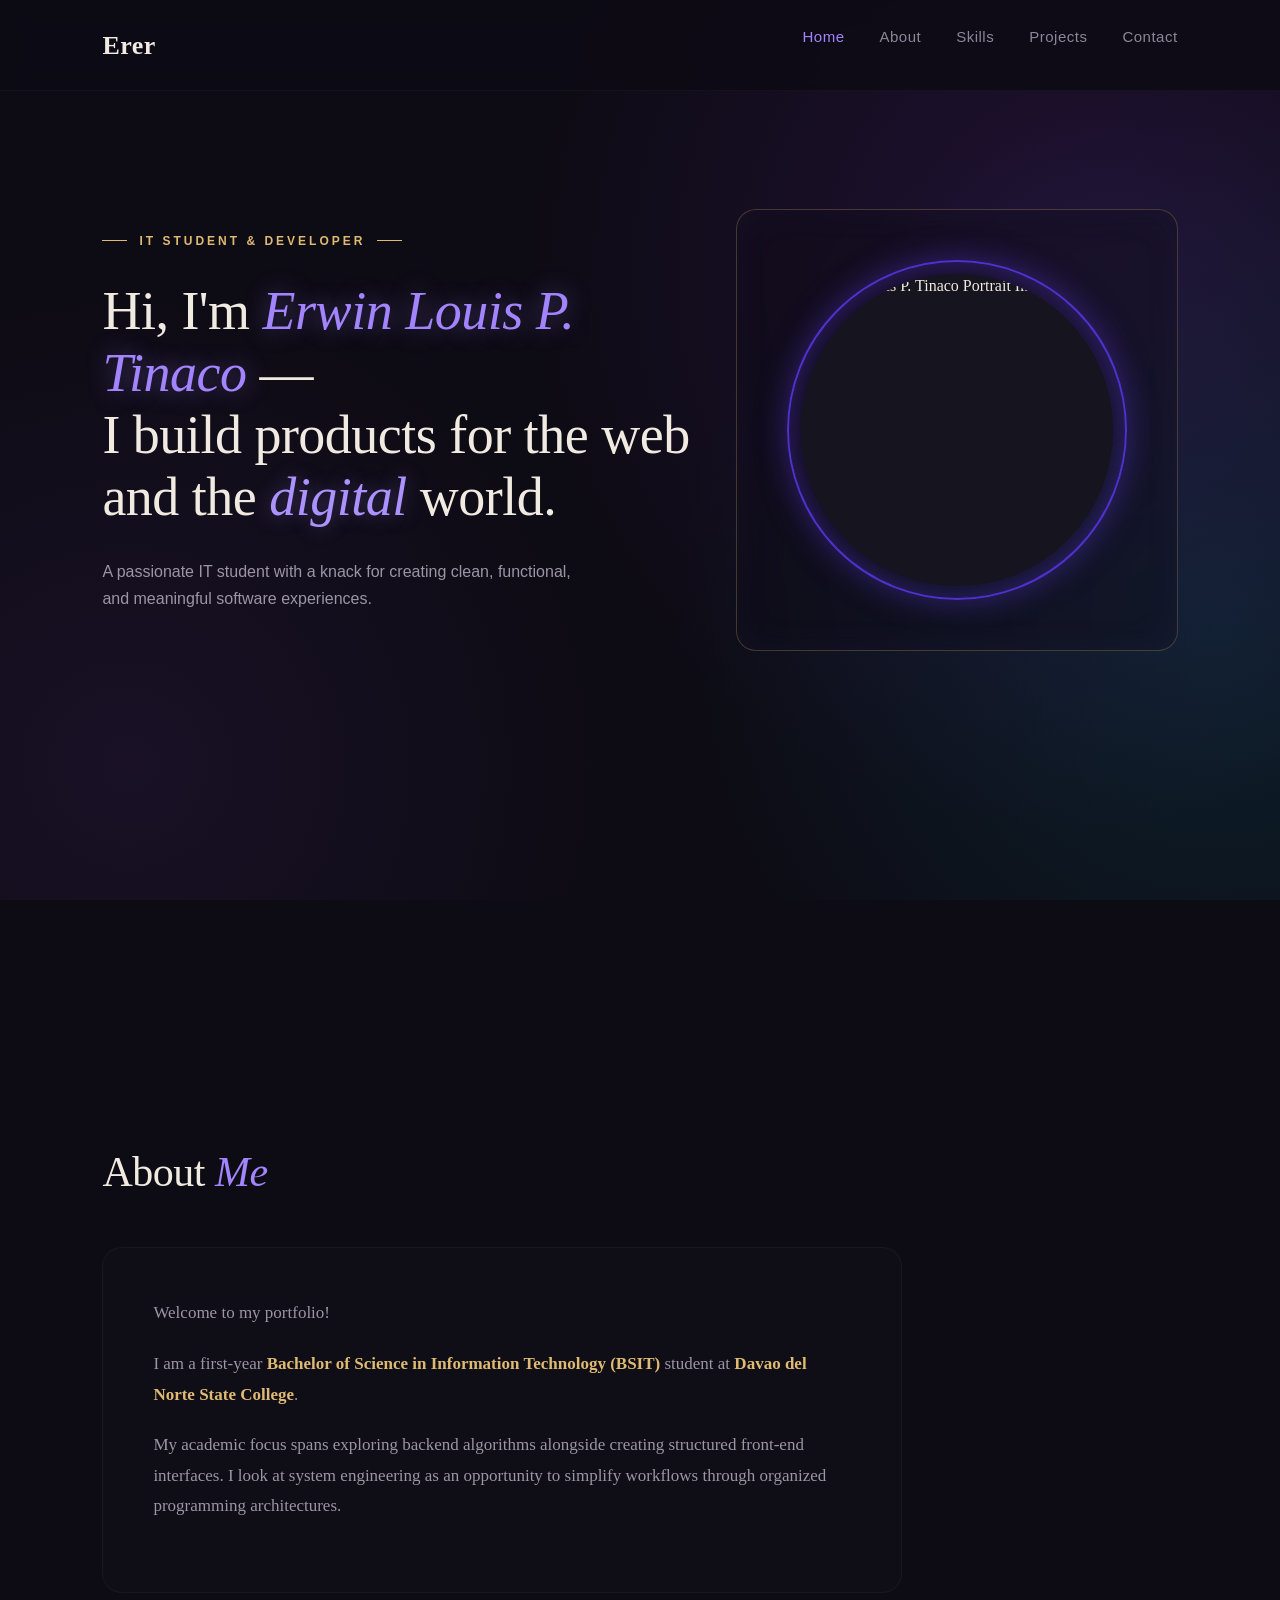
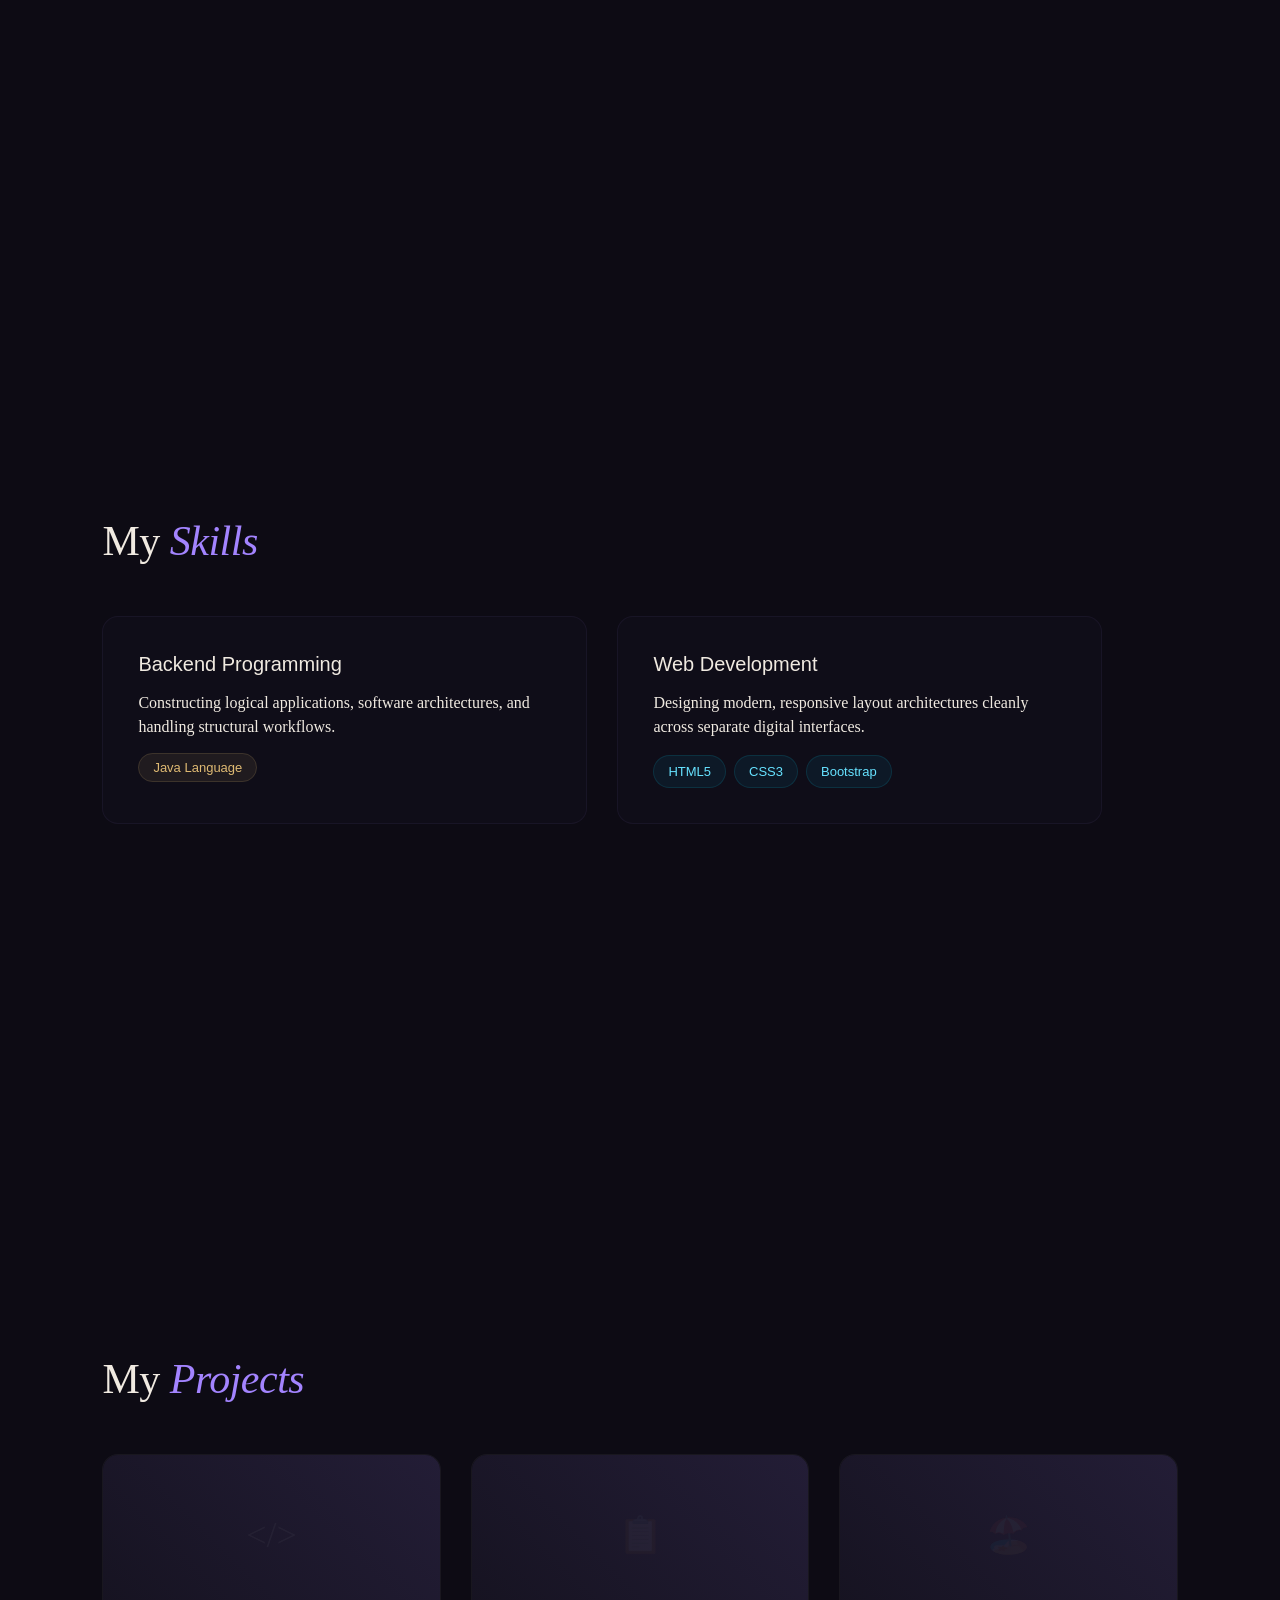
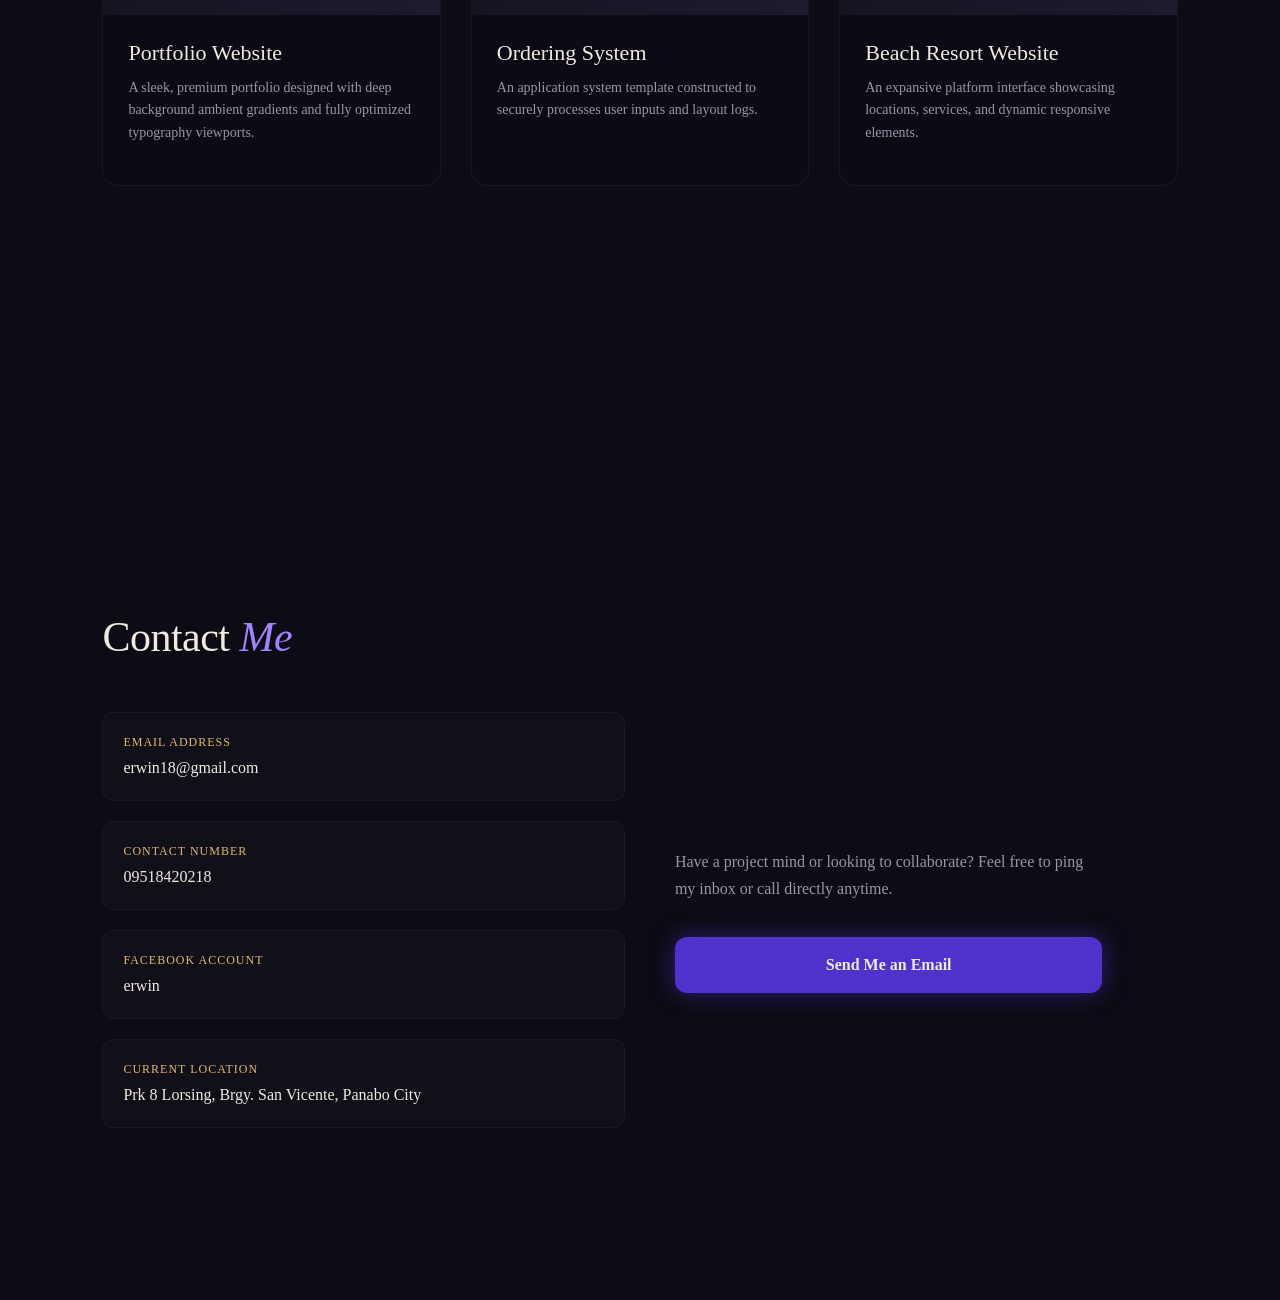
==== index.html @ 90299030 "Add files via upload" ====
<!DOCTYPE html>
<html lang="en">
<head>
    <meta charset="UTF-8">
    <meta name="viewport" content="width=device-width, initial-scale=1.0">
    <title>Erwin Louis P. Tinaco | Portfolio</title>
    <link href="https://cdn.jsdelivr.net/npm/bootstrap@5.3.8/dist/css/bootstrap.min.css" rel="stylesheet">
  <script src="https://cdn.jsdelivr.net/npm/bootstrap@5.3.8/dist/js/bootstrap.bundle.min.js"></script>
    <link rel="stylesheet" href="style.css">
</head>
<body>

    <header>
        <div class="logo">Erer</div>
        <nav>
            <ul>
                <li><a href="#home">Home</a></li>
                <li><a href="#about">About</a></li>
                <li><a href="#skills">Skills</a></li>
                <li><a href="#projects">Projects</a></li>
                <li><a href="#contact">Contact</a></li>
            </ul>
        </nav>
    </header>

    <section id="home">
        <div class="hero-content">
            <div class="tagline">IT Student & Developer</div>
            <h1>Hi, I'm <span class="highlight-name">Erwin Louis P. Tinaco</span> — <br>I build products for the web and the <span class="highlight-digital">digital</span> world.</h1>
            <p class="hero-description">
                A passionate IT student with a knack for creating clean, functional, and meaningful software experiences.
            </p>
        </div>

        <div class="outer-cosmic-card">
            <div class="glowing-ring">
                <img src="c:\Users\Admin\Downloads\Gemini_Generated_Image_x680ivx680ivx680.png" alt="Erwin Louis P. Tinaco Portrait Image" class="profile-image">
            </div>
        </div>
    </section>

    <section id="about">
        <h2 class="section-title">About <span>Me</span></h2>
        <div class="about-box">
            <p>Welcome to my portfolio!</p>
            <p>I am a first-year <strong>Bachelor of Science in Information Technology (BSIT)</strong> student at <strong>Davao del Norte State College</strong>.</p>
            <p>My academic focus spans exploring backend algorithms alongside creating structured front-end interfaces. I look at system engineering as an opportunity to simplify workflows through organized programming architectures.</p>
        </div>
    </section>

    <section id="skills">
        <h2 class="section-title">My <span>Skills</span></h2>
        <div class="skills-grid">
            
            <div class="skill-card">
                <h3>Backend Programming</h3>
                <p>Constructing logical applications, software architectures, and handling structural workflows.</p>
                <div class="tagpool" style="margin-top: 15px;">
                    <span class="skill-tag">Java Language</span>
                </div>
            </div>

            <div class="skill-card">
                <h3>Web Development</h3>
                <p>Designing modern, responsive layout architectures cleanly across separate digital interfaces.</p>
                <div class="tagpool" style="margin-top: 15px; display: flex; gap: 8px;">
                    <span class="skill-tag blue">HTML5</span>
                    <span class="skill-tag blue">CSS3</span>
                    <span class="skill-tag blue">Bootstrap</span>
                </div>
            </div>

        </div>
    </section>

    <section id="projects">
        <h2 class="section-title">My <span>Projects</span></h2>
        <div class="projects-grid">
            
            <div class="project-card">
                <div class="project-display-box">&lt;/&gt;</div>
                <div class="project-details">
                    <h3>Portfolio Website</h3>
                    <p>A sleek, premium portfolio designed with deep background ambient gradients and fully optimized typography viewports.</p>
                </div>
            </div>

            <div class="project-card">
                <div class="project-display-box">📋</div>
                <div class="project-details">
                    <h3>Ordering System</h3>
                    <p>An application system template constructed to securely processes user inputs and layout logs.</p>
                </div>
            </div>

            <div class="project-card">
                <div class="project-display-box">🏖️</div>
                <div class="project-details">
                    <h3>Beach Resort Website</h3>
                    <p>An expansive platform interface showcasing locations, services, and dynamic responsive elements.</p>
                </div>
            </div>

        </div>
    </section>

    <section id="contact">
        <h2 class="section-title">Contact <span>Me</span></h2>
        <div class="contact-content-box">
            
            <div class="contact-info-list">
                <div class="info-item">
                    <label>Email Address</label>
                    <a href="mailto:erwin18@gmail.com">erwin18@gmail.com</a>
                </div>
                <div class="info-item">
                    <label>Contact Number</label>
                    <span>09518420218</span>
                </div>
                <div class="info-item">
                    <label>Facebook Account</label>
                    <a href="https://facebook.com" target="_blank">erwin</a>
                </div>
                <div class="info-item">
                    <label>Current Location</label>
                    <span>Prk 8 Lorsing, Brgy. San Vicente, Panabo City</span>
                </div>
            </div>

            <div style="display: flex; flex-direction: column; justify-content: center;">
                <p style="color: #9b95a6; line-height: 1.7; margin-bottom: 15px;">Have a project mind or looking to collaborate? Feel free to ping my inbox or call directly anytime.</p>
                <a href="mailto:erwin18@gmail.com" class="btn-email-action">Send Me an Email</a>
            </div>

        </div>
    </section>

    <script>
        const sections = document.querySelectorAll("section");
        const navLinks = document.querySelectorAll("nav ul li a");

        window.addEventListener("scroll", () => {
            let activeSectionId = "";
            sections.forEach((section) => {
                const sectionTopOffset = section.offsetTop;
                if (pageYOffset >= sectionTopOffset - 160) {
                    activeSectionId = section.getAttribute("id");
                }
            });

            navLinks.forEach((link) => {
                link.classList.remove("active");
                if (link.getAttribute("href") === `#${activeSectionId}`) {
                    link.classList.add("active");
                }
            });
        });
    </script>

</body>
</html>
---- style.css ----
/* Base Deep Space Theme & Layout Reset */
        * {
            margin: 0;
            padding: 0;
            box-sizing: border-box;
            font-family: 'Times New Roman', Times, serif, system-ui;
            scroll-behavior: smooth; /* Enables smooth animated section gliding */
        }

        body {
            background-color: #0d0b14;
            background-image: 
                radial-gradient(circle at 85% 30%, rgba(147, 51, 234, 0.15) 0%, transparent 45%),
                radial-gradient(circle at 95% 70%, rgba(6, 182, 212, 0.12) 0%, transparent 40%),
                radial-gradient(circle at 10% 85%, rgba(168, 85, 247, 0.08) 0%, transparent 35%);
            background-attachment: fixed;
            color: #f0eae1;
            min-height: 100vh;
            overflow-x: hidden;
        }

        /* Fixed Navigation Header Bar */
        header {
            display: flex;
            justify-content: space-between;
            align-items: center;
            padding: 25px 8%;
            position: fixed;
            width: 100%;
            top: 0;
            z-index: 1000;
            background: rgba(13, 11, 20, 0.85);
            backdrop-filter: blur(12px);
            border-bottom: 1px solid rgba(255, 255, 255, 0.03);
        }

        .logo {
            font-size: 26px;
            font-weight: bold;
            letter-spacing: 0.5px;
            color: #f0eae1;
        }

        nav ul {
            display: flex;
            list-style: none;
            gap: 35px;
        }

        nav ul li a {
            color: #8c8699;
            text-decoration: none;
            font-size: 15px;
            font-family: sans-serif;
            letter-spacing: 0.5px;
            transition: color 0.3s ease;
        }

        nav ul li a:hover, nav ul li a.active {
            color: #a384ff; /* Violet link color */
        }

        /* Generic Core Section Framing layout */
        section {
            padding: 140px 8% 100px 8%;
            min-height: 100vh;
            display: flex;
            flex-direction: column;
            justify-content: center;
        }

        .section-title {
            font-size: 42px;
            font-weight: 500;
            margin-bottom: 50px;
            text-align: left;
            letter-spacing: -0.5px;
        }

        .section-title span {
            color: #a384ff;
            font-style: italic;
        }

        /* 1. Home Section Custom Framework */
        #home {
            padding-top: 60px;
            flex-direction: row;
            align-items: center;
            justify-content: space-between;
            gap: 40px;
        }

        .hero-content {
            max-width: 620px;
        }

        .tagline {
            color: #dfba73; /* Warm gold tag accent */
            font-size: 12px;
            font-family: sans-serif;
            font-weight: 600;
            letter-spacing: 3px;
            text-transform: uppercase;
            margin-bottom: 30px;
            display: flex;
            align-items: center;
            gap: 12px;
        }

        .tagline::before, .tagline::after {
            content: "";
            display: inline-block;
            width: 25px;
            height: 1px;
            background-color: #dfba73;
        }

        h1 {
            font-size: 54px;
            font-weight: 500;
            line-height: 1.15;
            margin-bottom: 30px;
            color: #f0eae1;
            letter-spacing: -0.5px;
        }

        .highlight-name {
            color: #a384ff;
            font-style: italic;
            text-shadow: 0 0 25px rgba(163, 132, 255, 0.45);
        }

        .highlight-digital {
            color: #ab92ff;
            font-style: italic;
            text-shadow: 0 0 20px rgba(171, 146, 255, 0.35);
        }

        .hero-description {
            color: #9b95a6;
            font-family: sans-serif;
            font-size: 16px;
            line-height: 1.7;
            max-width: 480px;
        }

        /* Image Display Box */
        .outer-cosmic-card {
            border: 1px solid rgba(223, 186, 115, 0.25);
            border-radius: 20px;
            padding: 50px;
            background: rgba(13, 11, 20, 0.4);
            backdrop-filter: blur(8px);
            box-shadow: inset 0 0 40px rgba(163, 132, 255, 0.05);
        }

        .glowing-ring {
            width: 340px;
            height: 340px;
            border-radius: 50%;
            border: 2px solid #5031cc;
            box-shadow: 0 0 30px rgba(80, 49, 204, 0.5), inset 0 0 30px rgba(80, 49, 204, 0.5);
            display: flex;
            justify-content: center;
            align-items: center;
            padding: 12px;
        }

        .profile-image {
            width: 100%;
            height: 100%;
            object-fit: cover;
            border-radius: 50%;
            background-color: #16141f;
        }

        /* 2. About Section Configuration */
        .about-box {
            background: rgba(255, 255, 255, 0.01);
            border: 1px solid rgba(255, 255, 255, 0.04);
            padding: 50px;
            border-radius: 20px;
            max-width: 800px;
            font-family: sans-serif;
            line-height: 1.8;
            color: #9b95a6;
            font-size: 17px;
        }

        .about-box p {
            margin-bottom: 20px;
        }

        .about-box strong {
            color: #dfba73;
        }

        /* 3. Skills Cards layout Matrix */
        .skills-grid {
            display: grid;
            grid-template-columns: repeat(auto-fit, minmax(280px, 1fr));
            gap: 30px;
            max-width: 1000px;
        }

        .skill-card {
            background: rgba(163, 132, 255, 0.02);
            border: 1px solid rgba(163, 132, 255, 0.06);
            border-radius: 16px;
            padding: 35px;
            transition: all 0.3s ease;
        }

        .skill-card:hover {
            border-color: #a384ff;
            background: rgba(163, 132, 255, 0.04);
            transform: translateY(-5px);
        }

        .skill-card h3 {
            font-family: sans-serif;
            font-size: 20px;
            color: #f0eae1;
            margin-bottom: 15px;
        }

        .tag-pool {
            display: flex;
            flex-wrap: wrap;
            gap: 10px;
        }

        .skill-tag {
            font-family: sans-serif;
            font-size: 13px;
            padding: 6px 14px;
            border-radius: 20px;
            background: rgba(223, 186, 115, 0.08);
            color: #dfba73;
            border: 1px solid rgba(223, 186, 115, 0.15);
        }

        .skill-tag.blue {
            background: rgba(6, 182, 212, 0.08);
            color: #66e2ff;
            border-color: rgba(6, 182, 212, 0.15);
        }

        /* 4. Projects Showcase setup */
        .projects-grid {
            display: grid;
            grid-template-columns: repeat(auto-fit, minmax(300px, 1fr));
            gap: 30px;
            max-width: 1100px;
        }

        .project-card {
            background: rgba(13, 11, 20, 0.5);
            border: 1px solid rgba(255, 255, 255, 0.05);
            border-radius: 16px;
            overflow: hidden;
            transition: border-color 0.3s ease;
        }

        .project-card:hover {
            border-color: #a384ff;
        }

        .project-display-box {
            height: 160px;
            background: linear-gradient(45deg, #161321, #231d36);
            display: flex;
            align-items: center;
            justify-content: center;
            font-size: 36px;
            color: rgba(255, 255, 255, 0.04);
        }

        .project-details {
            padding: 25px;
            font-family: sans-serif;
        }

        .project-details h3 {
            font-family: 'Times New Roman', Times, serif;
            font-size: 22px;
            margin-bottom: 10px;
            color: #f0eae1;
        }

        .project-details p {
            color: #9b95a6;
            font-size: 14px;
            line-height: 1.6;
        }

        /* 5. Contact Section configuration blocks */
        .contact-content-box {
            display: grid;
            grid-template-columns: 1.1fr 0.9fr;
            gap: 50px;
            max-width: 1000px;
            font-family: sans-serif;
        }

        .contact-info-list {
            display: flex;
            flex-direction: column;
            gap: 20px;
        }

        .info-item {
            background: rgba(255, 255, 255, 0.02);
            border: 1px solid rgba(255, 255, 255, 0.04);
            padding: 20px;
            border-radius: 12px;
        }

        .info-item label {
            display: block;
            font-size: 12px;
            color: #dfba73;
            text-transform: uppercase;
            letter-spacing: 1px;
            margin-bottom: 5px;
        }

        .info-item span, .info-item a {
            font-size: 16px;
            color: #f0eae1;
            text-decoration: none;
        }

        .info-item a:hover {
            color: #a384ff;
        }

        .btn-email-action {
            display: inline-flex;
            justify-content: center;
            align-items: center;
            background: #5031cc;
            color: #f0eae1;
            padding: 16px 35px;
            border-radius: 12px;
            text-decoration: none;
            font-weight: 600;
            margin-top: 20px;
            box-shadow: 0 0 25px rgba(80, 49, 204, 0.5);
            transition: background 0.3s, transform 0.3s;
        }

        .btn-email-action:hover {
            background: #6140e6;
            transform: translateY(-2px);
        }

        /* Mobile Viewport Queries */
        @media (max-width: 1100px) {
            #home {
                flex-direction: column-reverse;
                text-align: center;
                padding-top: 140px;
            }
            .tagline { justify-content: center; }
            .hero-description { margin: 0 auto; }
            .contact-content-box { grid-template-columns: 1fr; }
        }

        @media (max-width: 768px) {
            h1 { font-size: 38px; }
            nav ul { display: none; }
            .glowing-ring { width: 280px; height: 280px; }
            section { padding: 100px 6% 60px 6%; }
        }

        @media (max-width: 480px) {
            h1 { font-size: 28px; }
            .section-title { font-size: 32px; }
            .hero-description { font-size: 14px; }
            .skill-card h3 { font-size: 18px; }
        }
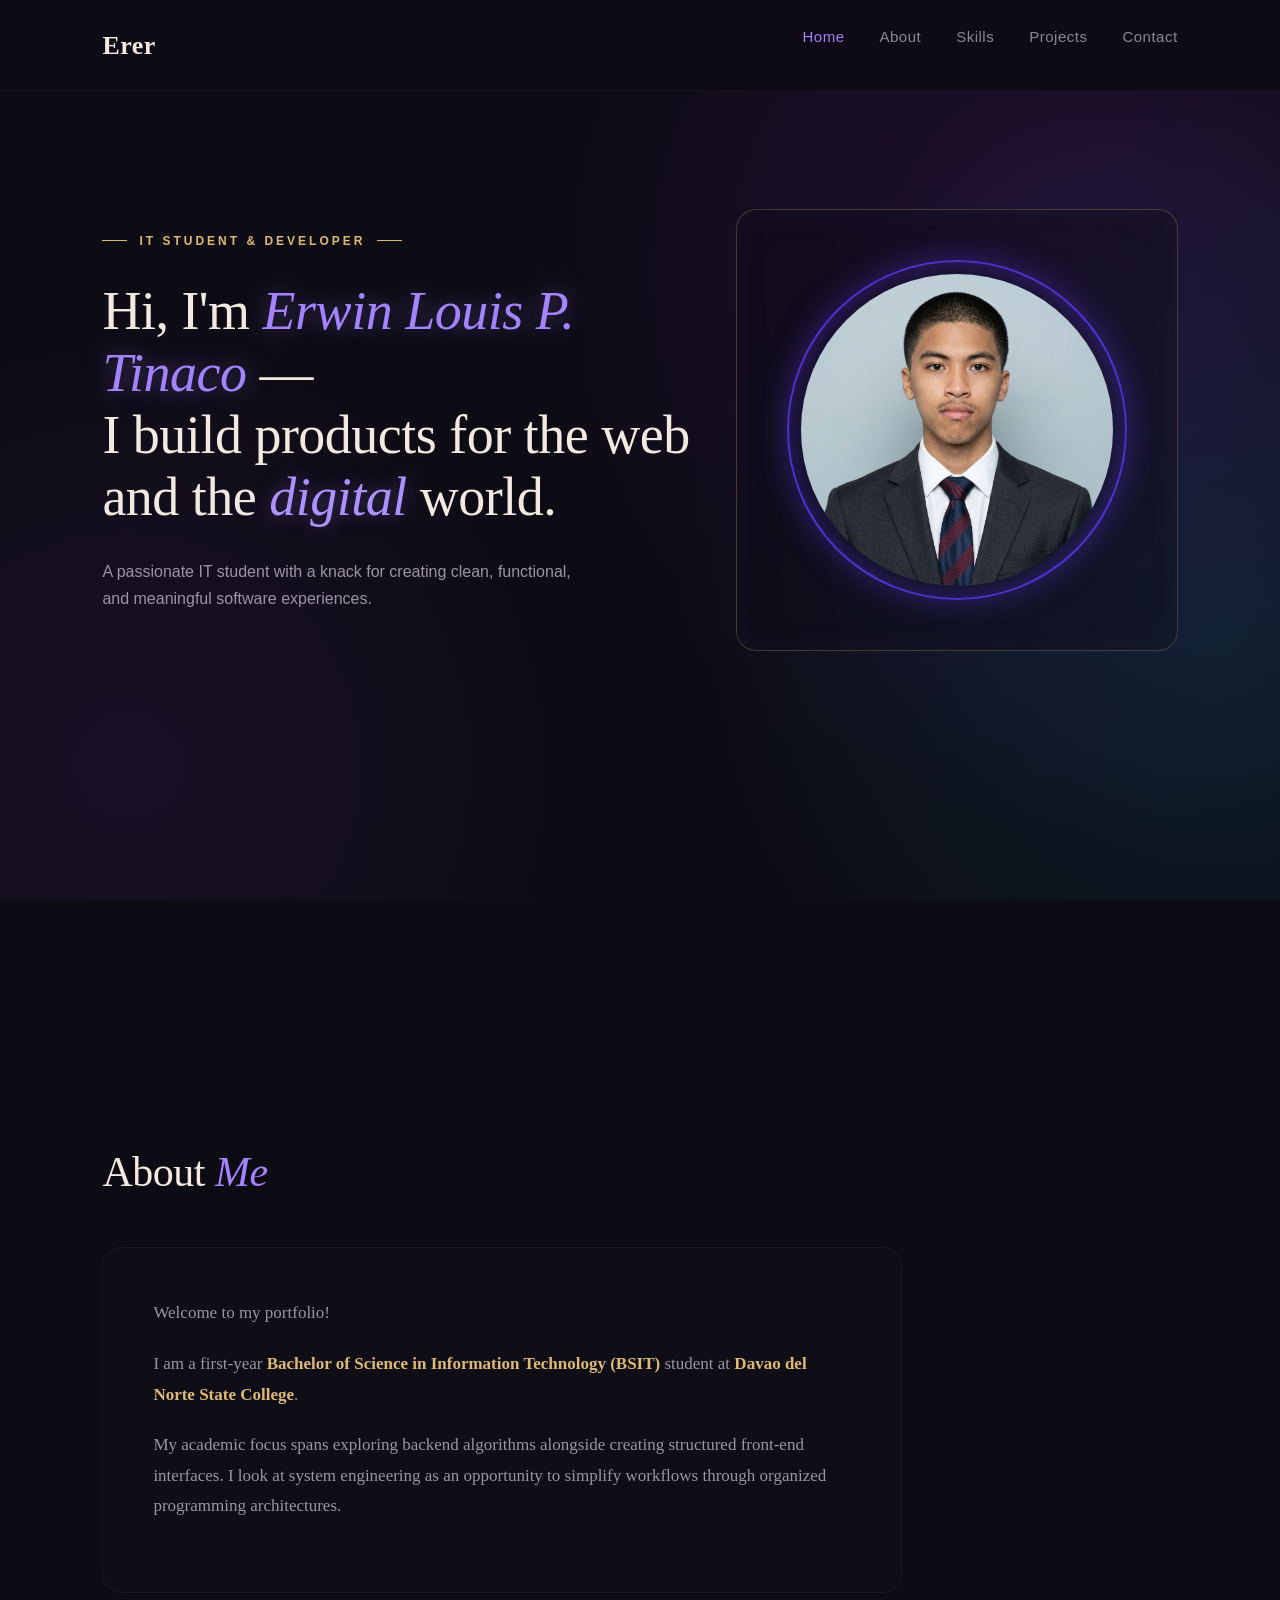
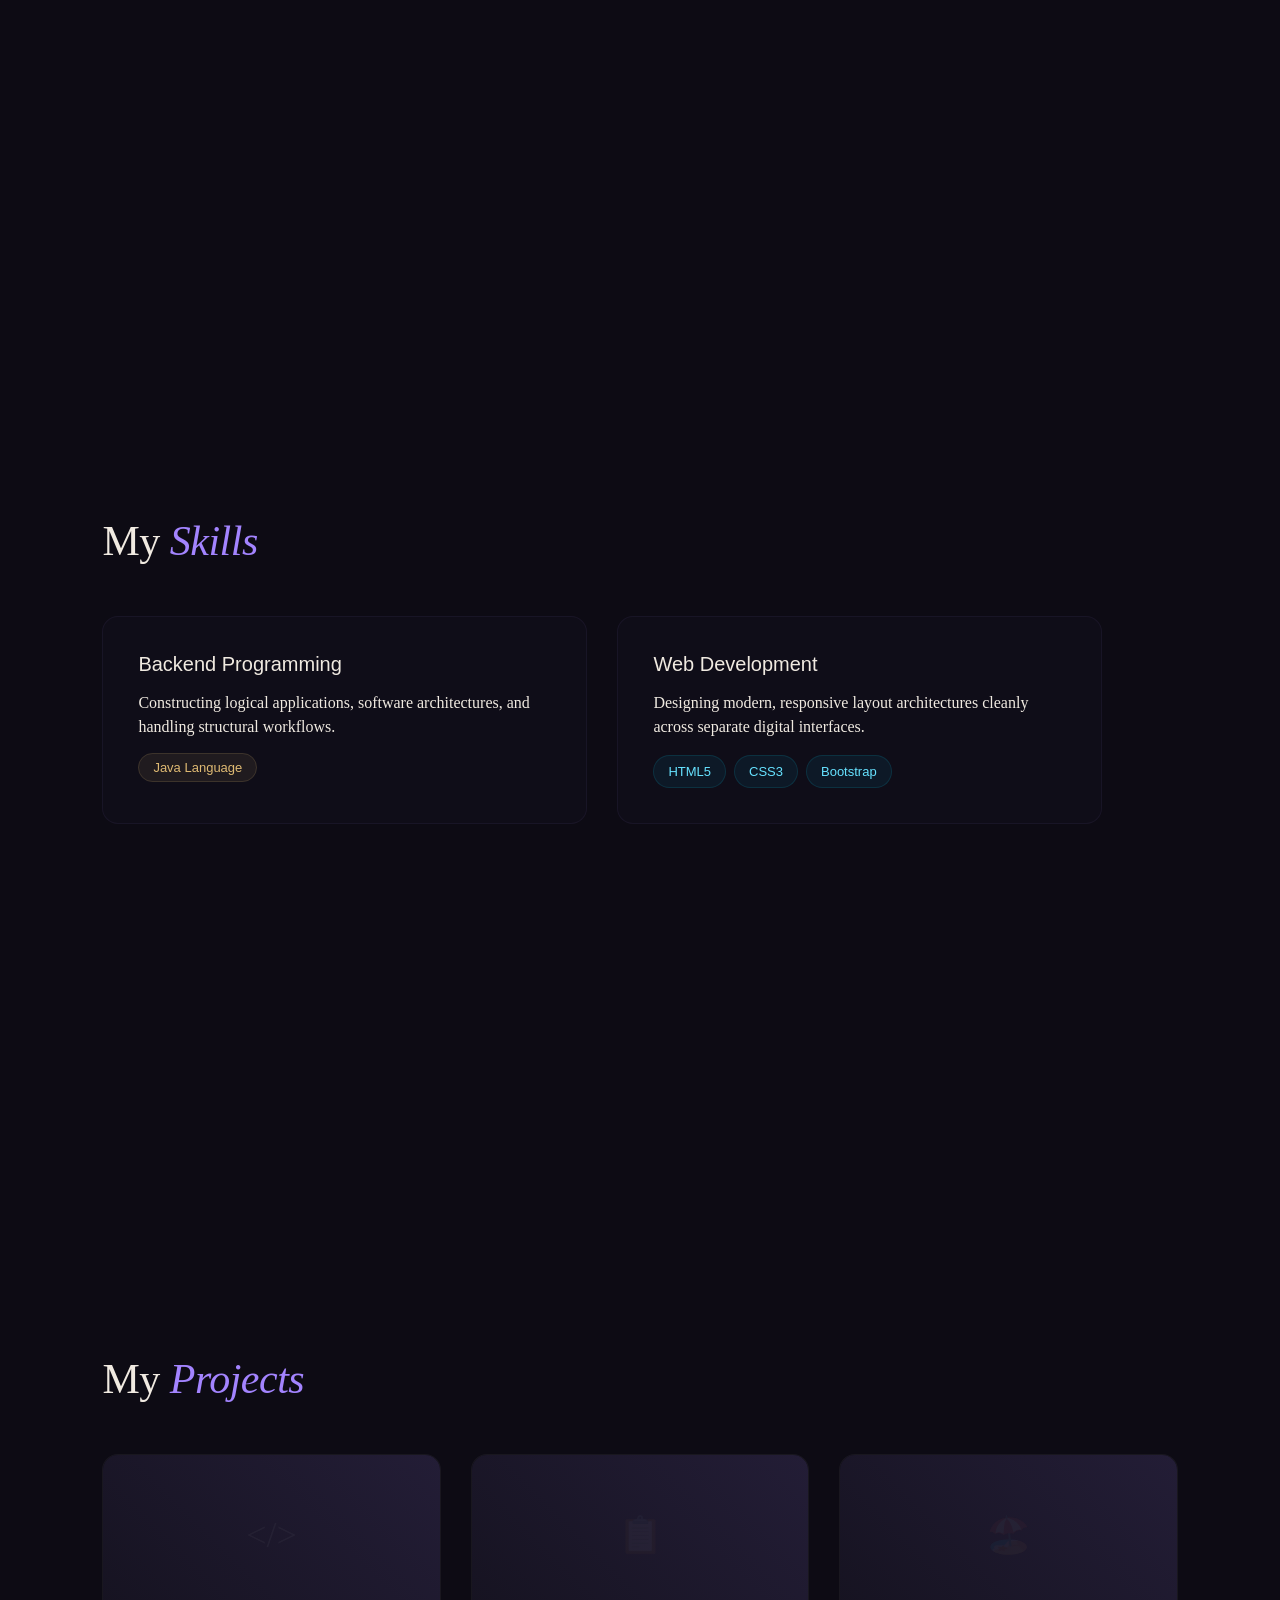
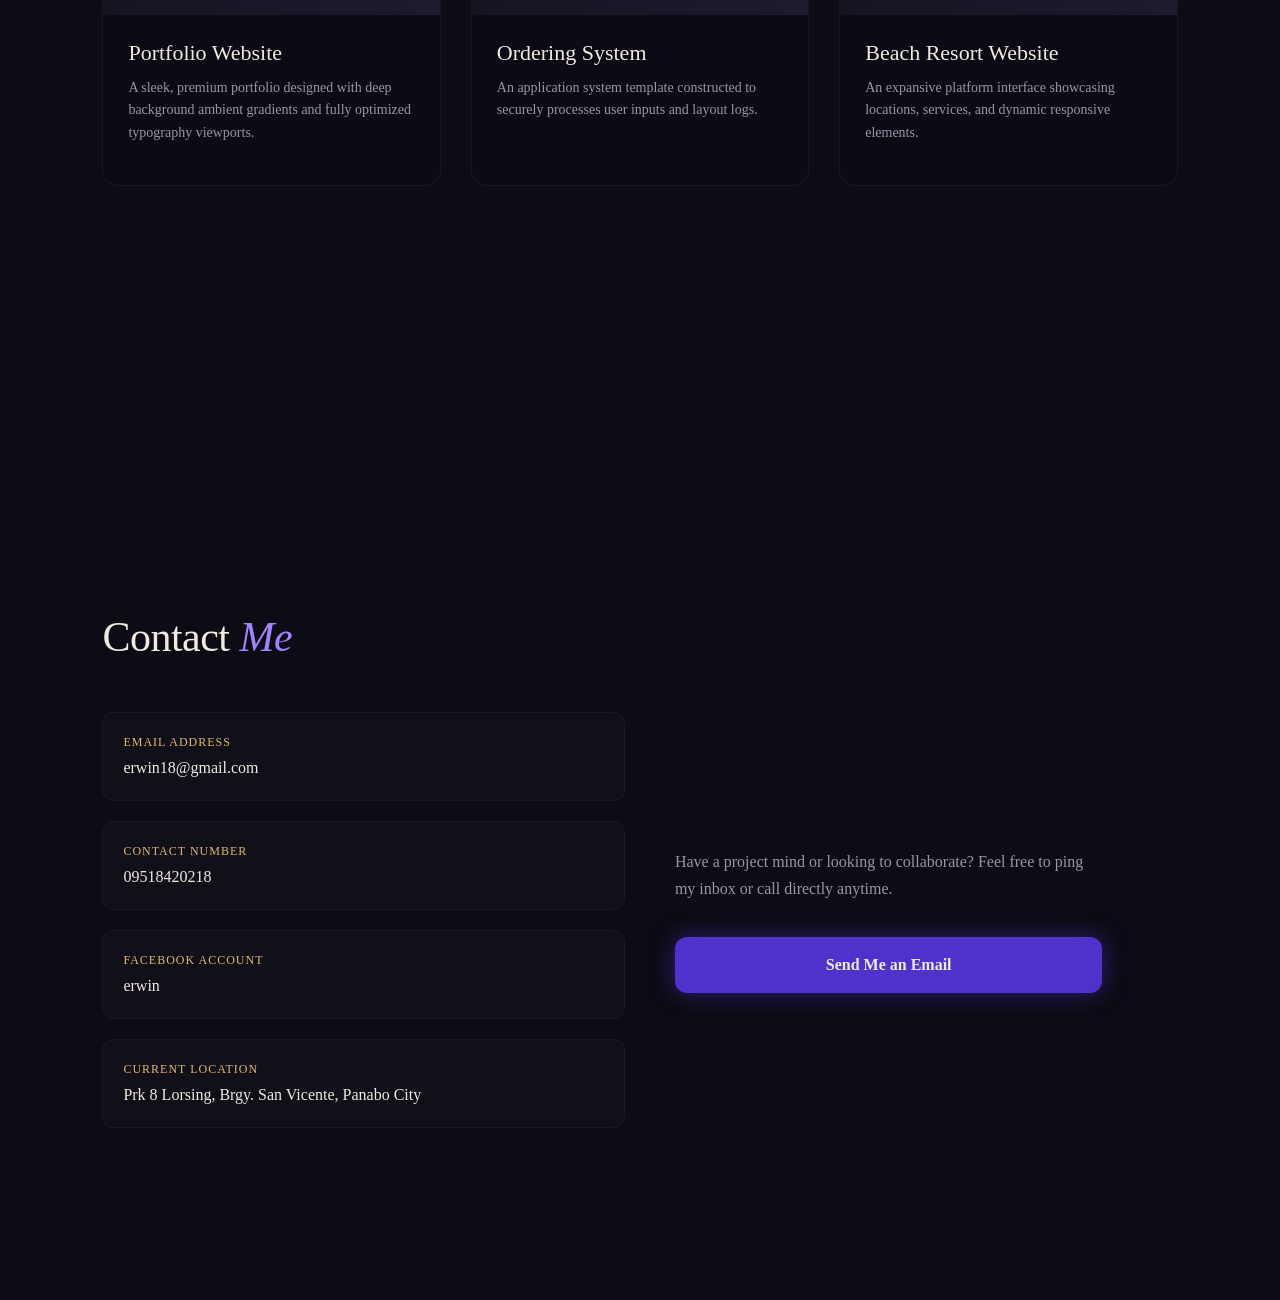
==== commit bade0e67: "Update index.html" ====
--- a/index.html
+++ b/index.html
@@ -34,7 +34,7 @@
 
         <div class="outer-cosmic-card">
             <div class="glowing-ring">
-                <img src="c:\Users\Admin\Downloads\Gemini_Generated_Image_x680ivx680ivx680.png" alt="Erwin Louis P. Tinaco Portrait Image" class="profile-image">
+                <img src="Gemini_Generated_Image_x680ivx680ivx680.png" alt="Erwin Louis P. Tinaco Portrait Image" class="profile-image">
             </div>
         </div>
     </section>
@@ -158,4 +158,4 @@
     </script>
 
 </body>
-</html>+</html>
